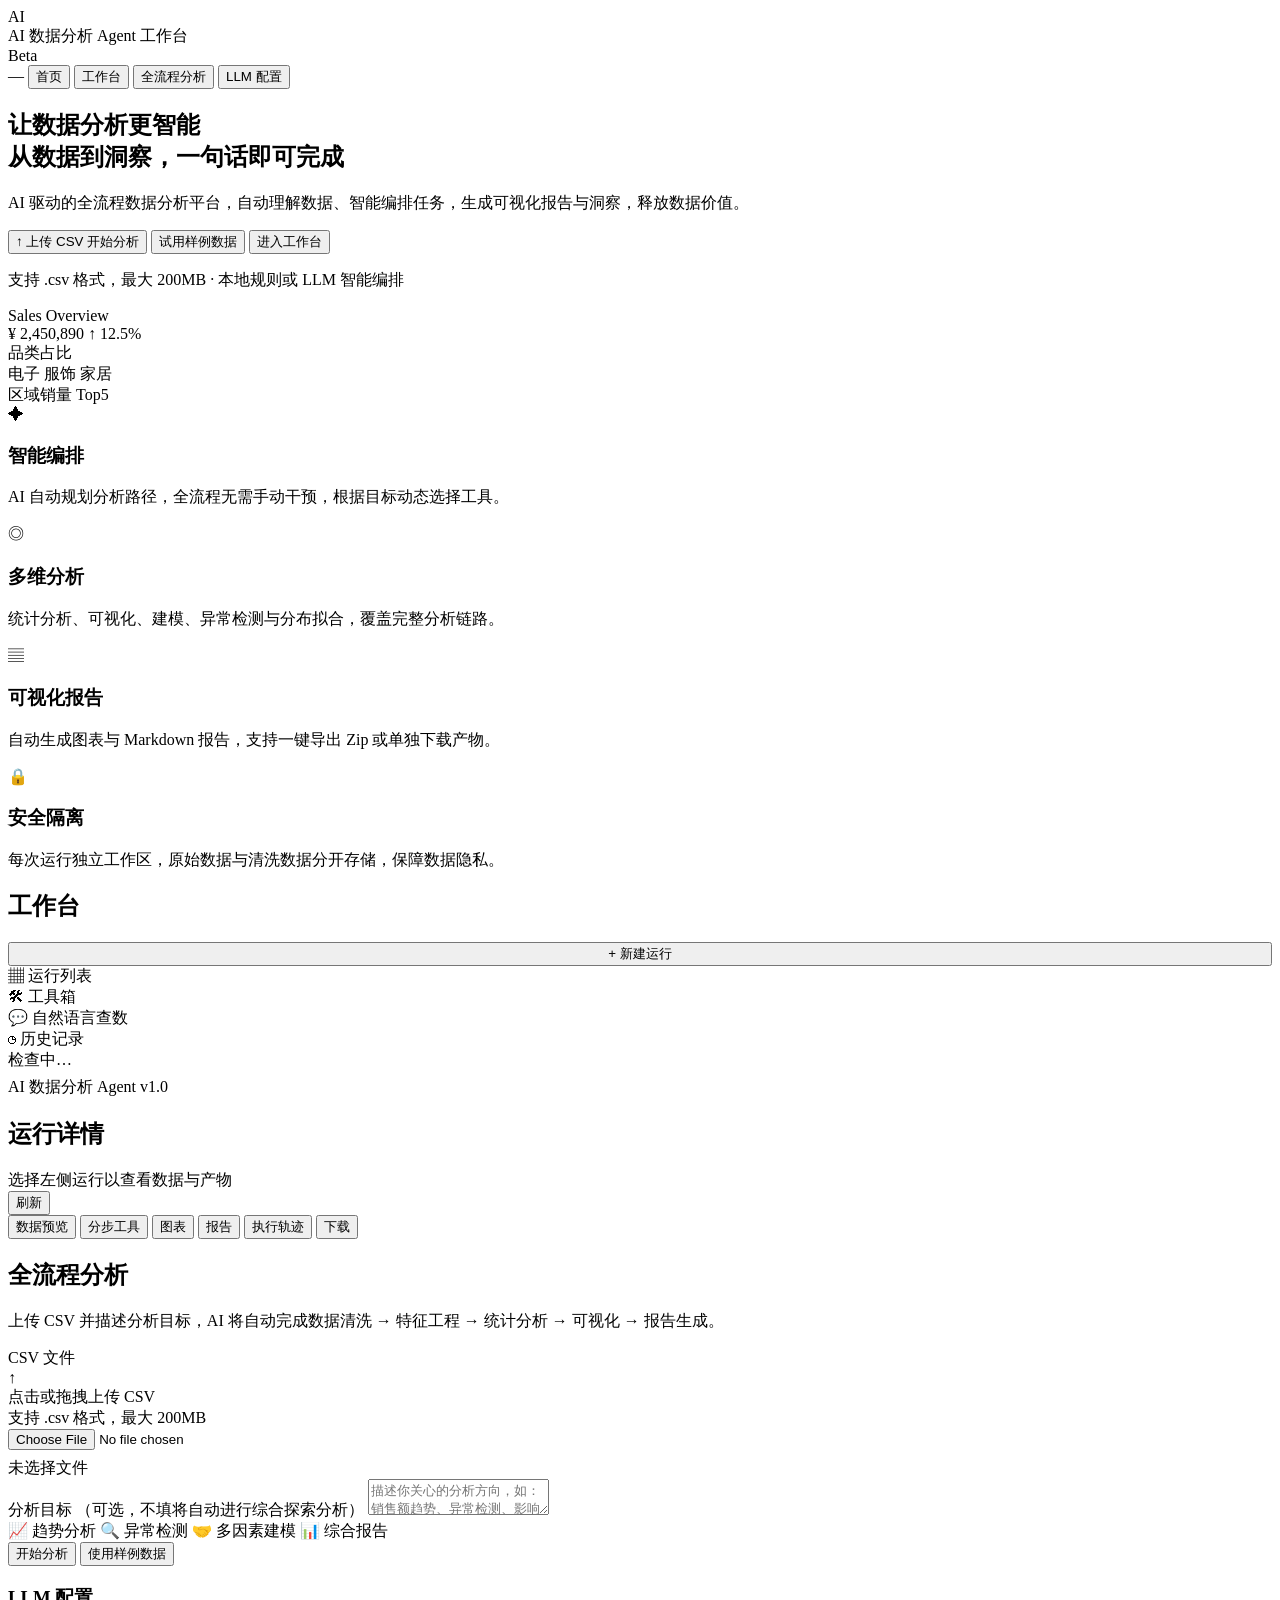
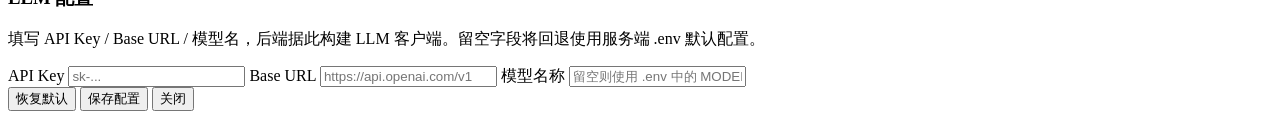
==== code/workbench/csv_agent/web/index.html @ 1aa83670 "feat(csv): 全流程分析目标可选 + 模板/智能建议 chips，优化目标输入体验 分析目标不再强制必填，为空时后端自动使用默认综合探索目标。新增 /api/run/{rid}/suggest" ====
<!DOCTYPE html>
<html lang="zh-CN">
<head>
  <meta charset="UTF-8">
  <meta name="viewport" content="width=device-width, initial-scale=1.0">
  <title>AI 数据分析 Agent 工作台</title>
  <link rel="stylesheet" href="/web/app.css">
  <link rel="preconnect" href="https://fonts.googleapis.com">
  <link rel="preconnect" href="https://fonts.gstatic.com" crossorigin>
  <link href="https://fonts.googleapis.com/css2?family=Inter:wght@400;500;600;700&display=swap" rel="stylesheet">
</head>
<body>
  <!-- 顶部导航 -->
  <header class="topbar">
    <div class="brand">
      <div class="logo-mark">AI</div>
      <div class="brand-title">AI 数据分析 <span>Agent 工作台</span></div>
      <span class="beta">Beta</span>
    </div>
    <div class="top-actions">
      <span class="mode-badge" id="modeBadge"><span class="dot"></span><span id="modeText">—</span></span>
      <button class="btn btn-ghost" id="navHome">首页</button>
      <button class="btn btn-ghost" id="navWorkbench">工作台</button>
      <button class="btn btn-ghost" id="navFlow">全流程分析</button>
      <button class="btn btn-ghost" id="llmConfigBtn">LLM 配置</button>
    </div>
  </header>

  <!-- 1. 首页 -->
  <section class="view active" id="view-home">
    <div class="hero">
      <div class="hero-grid">
        <div class="hero-left">
          <h1>让数据分析更智能<br>从数据到洞察，<span class="accent">一句话即可完成</span></h1>
          <p class="lead">AI 驱动的全流程数据分析平台，自动理解数据、智能编排任务，生成可视化报告与洞察，释放数据价值。</p>
          <div class="hero-actions">
            <button class="btn btn-primary btn-lg" id="homeUploadBtn"><span>↑</span> 上传 CSV 开始分析</button>
            <button class="btn btn-outline btn-lg" id="homeSampleBtn">试用样例数据</button>
            <button class="btn btn-ghost btn-lg" id="homeWorkbenchBtn">进入工作台</button>
          </div>
          <p class="hero-note">支持 .csv 格式，最大 200MB · 本地规则或 LLM 智能编排</p>
        </div>
        <div class="hero-visual">
          <div class="float-card c1">
            <div class="card-title">Sales Overview</div>
            <div class="big">¥ 2,450,890 <span class="up">↑ 12.5%</span></div>
            <div class="mini-bar">
              <i style="height:40%"></i><i style="height:65%"></i><i style="height:50%"></i><i style="height:80%"></i><i style="height:70%"></i><i style="height:95%"></i>
            </div>
          </div>
          <div class="float-card c2">
            <div class="card-title">品类占比</div>
            <div class="donut"></div>
            <div class="legend">
              <span><span class="dot" style="background:var(--primary)"></span>电子</span>
              <span><span class="dot" style="background:var(--violet)"></span>服饰</span>
              <span><span class="dot" style="background:var(--cyan)"></span>家居</span>
            </div>
          </div>
          <div class="float-card c3">
            <div class="card-title">区域销量 Top5</div>
            <div class="mini-bar">
              <i style="height:90%"></i><i style="height:75%"></i><i style="height:60%"></i><i style="height:45%"></i><i style="height:30%"></i>
            </div>
          </div>
        </div>
      </div>
    </div>
    <div class="features">
      <div class="feature-card">
        <div class="feature-icon blue">✦</div>
        <h3>智能编排</h3>
        <p>AI 自动规划分析路径，全流程无需手动干预，根据目标动态选择工具。</p>
      </div>
      <div class="feature-card">
        <div class="feature-icon violet">◎</div>
        <h3>多维分析</h3>
        <p>统计分析、可视化、建模、异常检测与分布拟合，覆盖完整分析链路。</p>
      </div>
      <div class="feature-card">
        <div class="feature-icon cyan">▤</div>
        <h3>可视化报告</h3>
        <p>自动生成图表与 Markdown 报告，支持一键导出 Zip 或单独下载产物。</p>
      </div>
      <div class="feature-card">
        <div class="feature-icon green">🔒</div>
        <h3>安全隔离</h3>
        <p>每次运行独立工作区，原始数据与清洗数据分开存储，保障数据隐私。</p>
      </div>
    </div>
  </section>

  <!-- 2. 数据工作台 -->
  <section class="view" id="view-workbench">
    <div class="workbench">
      <aside class="sidebar">
        <div class="sidebar-header">
          <h2>工作台</h2>
          <button class="btn btn-primary" style="width:100%" id="newRunBtn">+ 新建运行</button>
        </div>
        <nav class="sidebar-nav">
          <div class="nav-item active" data-section="runs"><span class="icon">▦</span> 运行列表</div>
          <div class="nav-item" data-section="tools"><span class="icon">🛠</span> 工具箱</div>
          <div class="nav-item" data-section="nl"><span class="icon">💬</span> 自然语言查数</div>
          <div class="nav-item" data-section="history"><span class="icon">◷</span> 历史记录</div>
        </nav>
        <div class="sidebar-section" id="sidebarContent">
          <!-- 动态渲染运行列表 -->
        </div>
        <div class="system-status">
          <div class="flex items-center gap-8"><span class="health-dot" id="healthDot"></span><span id="healthText">检查中…</span></div>
          <div class="small muted" style="margin-top:6px">AI 数据分析 Agent v1.0</div>
        </div>
      </aside>

      <main class="main">
        <div class="main-header">
          <div>
            <h2 id="mainTitle">运行详情</h2>
            <div class="breadcrumb" id="mainBreadcrumb">选择左侧运行以查看数据与产物</div>
          </div>
          <div class="flex gap-8">
            <button class="btn btn-sm" id="wbRefreshBtn">刷新</button>
          </div>
        </div>
        <div class="toolbar">
          <div class="toolbar-tabs" id="wbTabs">
            <button class="toolbar-tab active" data-tab="data">数据预览</button>
            <button class="toolbar-tab" data-tab="tools">分步工具</button>
            <button class="toolbar-tab" data-tab="charts">图表</button>
            <button class="toolbar-tab" data-tab="report">报告</button>
            <button class="toolbar-tab" data-tab="trace">执行轨迹</button>
            <button class="toolbar-tab" data-tab="download">下载</button>
          </div>
        </div>
        <div class="content" id="wbContent">
          <!-- 动态渲染 -->
        </div>
      </main>
    </div>
  </section>

  <!-- 3. 全流程分析 -->
  <section class="view" id="view-flow">
    <div class="fullflow">
      <div class="flow-card">
        <h2>全流程分析</h2>
        <p class="lead">上传 CSV 并描述分析目标，AI 将自动完成数据清洗 → 特征工程 → 统计分析 → 可视化 → 报告生成。</p>
        <div class="field-group">
          <label>CSV 文件</label>
          <div class="dropzone" id="flowDropzone">
            <div class="icon">↑</div>
            <div class="title">点击或拖拽上传 CSV</div>
            <div class="hint">支持 .csv 格式，最大 200MB</div>
            <input type="file" id="flowFile" accept=".csv,text/csv">
          </div>
          <div class="small muted" id="flowFileName" style="margin-top:8px">未选择文件</div>
        </div>
        <div class="field-group">
          <label>分析目标 <span class="muted small">（可选，不填将自动进行综合探索分析）</span></label>
          <textarea id="flowGoal" placeholder="描述你关心的分析方向，如：销售额趋势、异常检测、影响因素建模…"></textarea>
          <div class="goal-chips" id="goalChips">
            <span class="chip" data-goal="📈 趋势分析：分析销售额随时间的变化趋势，识别增长或下滑拐点">📈 趋势分析</span>
            <span class="chip" data-goal="🔍 异常检测：识别数据中的离群点与异常值，分析其成因">🔍 异常检测</span>
            <span class="chip" data-goal="🤝 多因素分析：找出影响目标变量的关键因素并构建回归模型">🤝 多因素建模</span>
            <span class="chip" data-goal="📊 综合报告：对这份数据进行全面探索性分析并生成可视化报告">📊 综合报告</span>
          </div>
          <div class="goal-suggest" id="goalSuggest" style="display:none">
            <div class="small muted" style="margin-bottom:6px">💡 基于你的数据，还可以这样分析：</div>
            <div class="goal-chips" id="goalSuggestChips"></div>
          </div>
        </div>
        <div class="flow-actions">
          <button class="btn btn-primary btn-lg" id="flowStartBtn">开始分析</button>
          <button class="btn btn-outline" id="flowSampleBtn">使用样例数据</button>
        </div>
      </div>

      <div class="panel-card progress-card" id="flowProgress" style="display:none">
        <h3>执行进度</h3>
        <div class="progress-steps" id="flowSteps">
          <div class="step" data-step="1"><div class="circle">1</div><div class="label">数据加载</div></div>
          <div class="step" data-step="2"><div class="circle">2</div><div class="label">清洗与特征</div></div>
          <div class="step" data-step="3"><div class="circle">3</div><div class="label">统计分析</div></div>
          <div class="step" data-step="4"><div class="circle">4</div><div class="label">可视化</div></div>
          <div class="step" data-step="5"><div class="circle">5</div><div class="label">生成报告</div></div>
        </div>
        <div class="progress-bar"><i id="flowProgressBar" style="width:0%"></i></div>
        <div class="progress-logs" id="flowLogs"></div>
      </div>

      <div class="panel-card" id="flowResult" style="display:none">
        <div class="result-tabs" id="flowResultTabs">
          <button class="result-tab active" data-tab="report">报告</button>
          <button class="result-tab" data-tab="charts">图表</button>
          <button class="result-tab" data-tab="trace">执行轨迹</button>
        </div>
        <div id="flowResultBody"></div>
      </div>
    </div>
  </section>

  <div id="toast"></div>

  <!-- LLM 配置弹窗 -->
  <div class="modal-mask" id="llmModal">
    <div class="modal">
      <h3>LLM 配置</h3>
      <p class="muted">填写 API Key / Base URL / 模型名，后端据此构建 LLM 客户端。留空字段将回退使用服务端 .env 默认配置。</p>
      <label class="field"><span>API Key</span>
        <input type="password" id="llmApiKey" placeholder="sk-..." autocomplete="off"></label>
      <label class="field"><span>Base URL</span>
        <input type="text" id="llmBaseUrl" placeholder="https://api.openai.com/v1"></label>
      <label class="field"><span>模型名称</span>
        <input type="text" id="llmModel" placeholder="留空则使用 .env 中的 MODEL_NAME"></label>
      <div class="flex gap-12" style="justify-content:flex-end">
        <button class="btn" id="llmResetBtn">恢复默认</button>
        <button class="btn btn-primary" id="llmSaveBtn">保存配置</button>
        <button class="btn btn-ghost" id="llmCloseBtn">关闭</button>
      </div>
      <div id="llmStatus" class="small" style="margin-top:12px"></div>
    </div>
  </div>

  <script src="/web/app.js?v=8"></script>
</body>
</html>
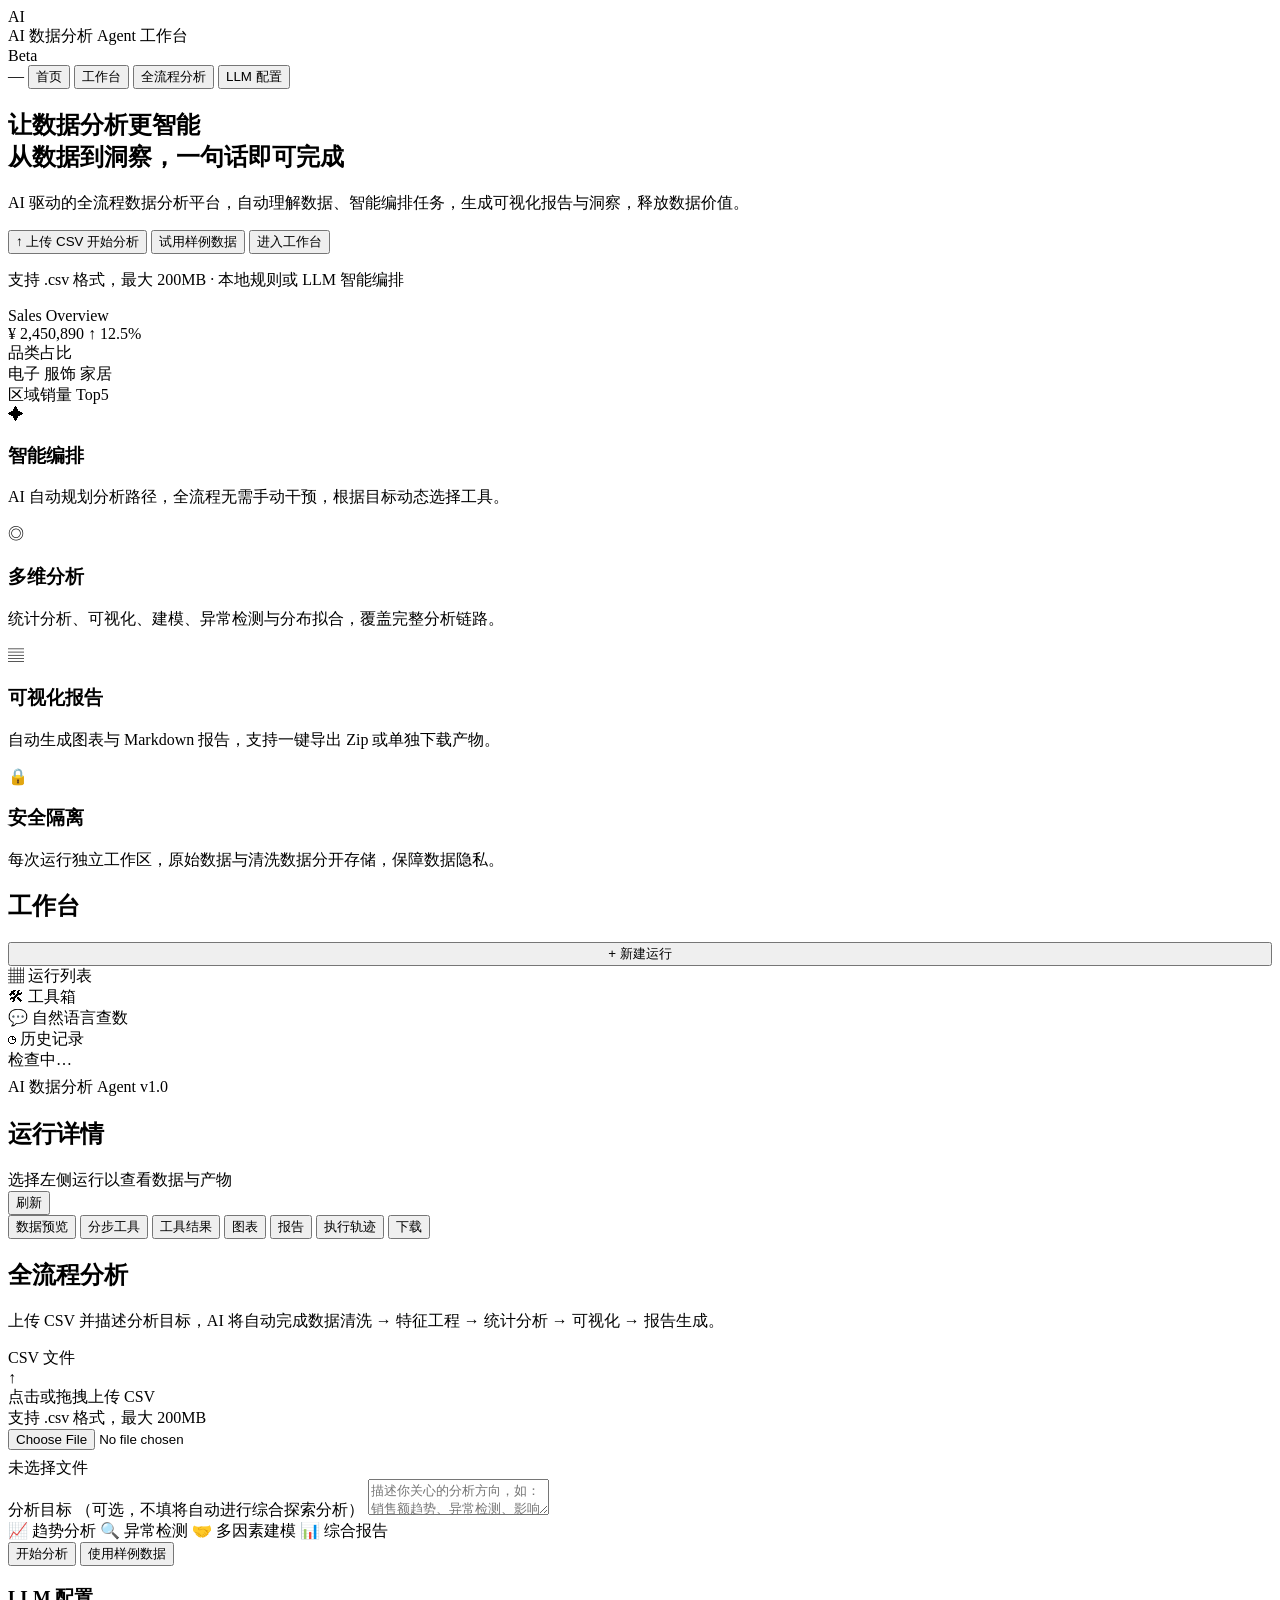
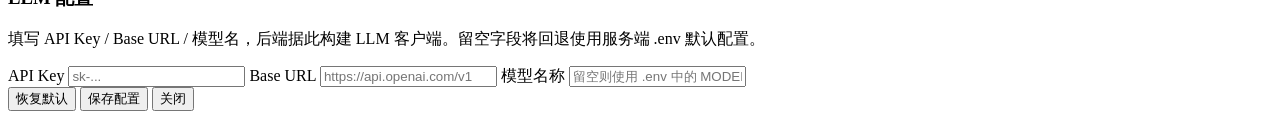
==== commit de3743d9: "fix(csv_agent): 修复分布拟合等工具点击后跳数据预览的bug" ====
--- a/code/workbench/csv_agent/web/index.html
+++ b/code/workbench/csv_agent/web/index.html
@@ -127,6 +127,7 @@
           <div class="toolbar-tabs" id="wbTabs">
             <button class="toolbar-tab active" data-tab="data">数据预览</button>
             <button class="toolbar-tab" data-tab="tools">分步工具</button>
+            <button class="toolbar-tab" data-tab="tool-result">工具结果</button>
             <button class="toolbar-tab" data-tab="charts">图表</button>
             <button class="toolbar-tab" data-tab="report">报告</button>
             <button class="toolbar-tab" data-tab="trace">执行轨迹</button>
@@ -222,6 +223,6 @@
     </div>
   </div>
 
-  <script src="/web/app.js?v=8"></script>
+  <script src="/web/app.js?v=10"></script>
 </body>
 </html>
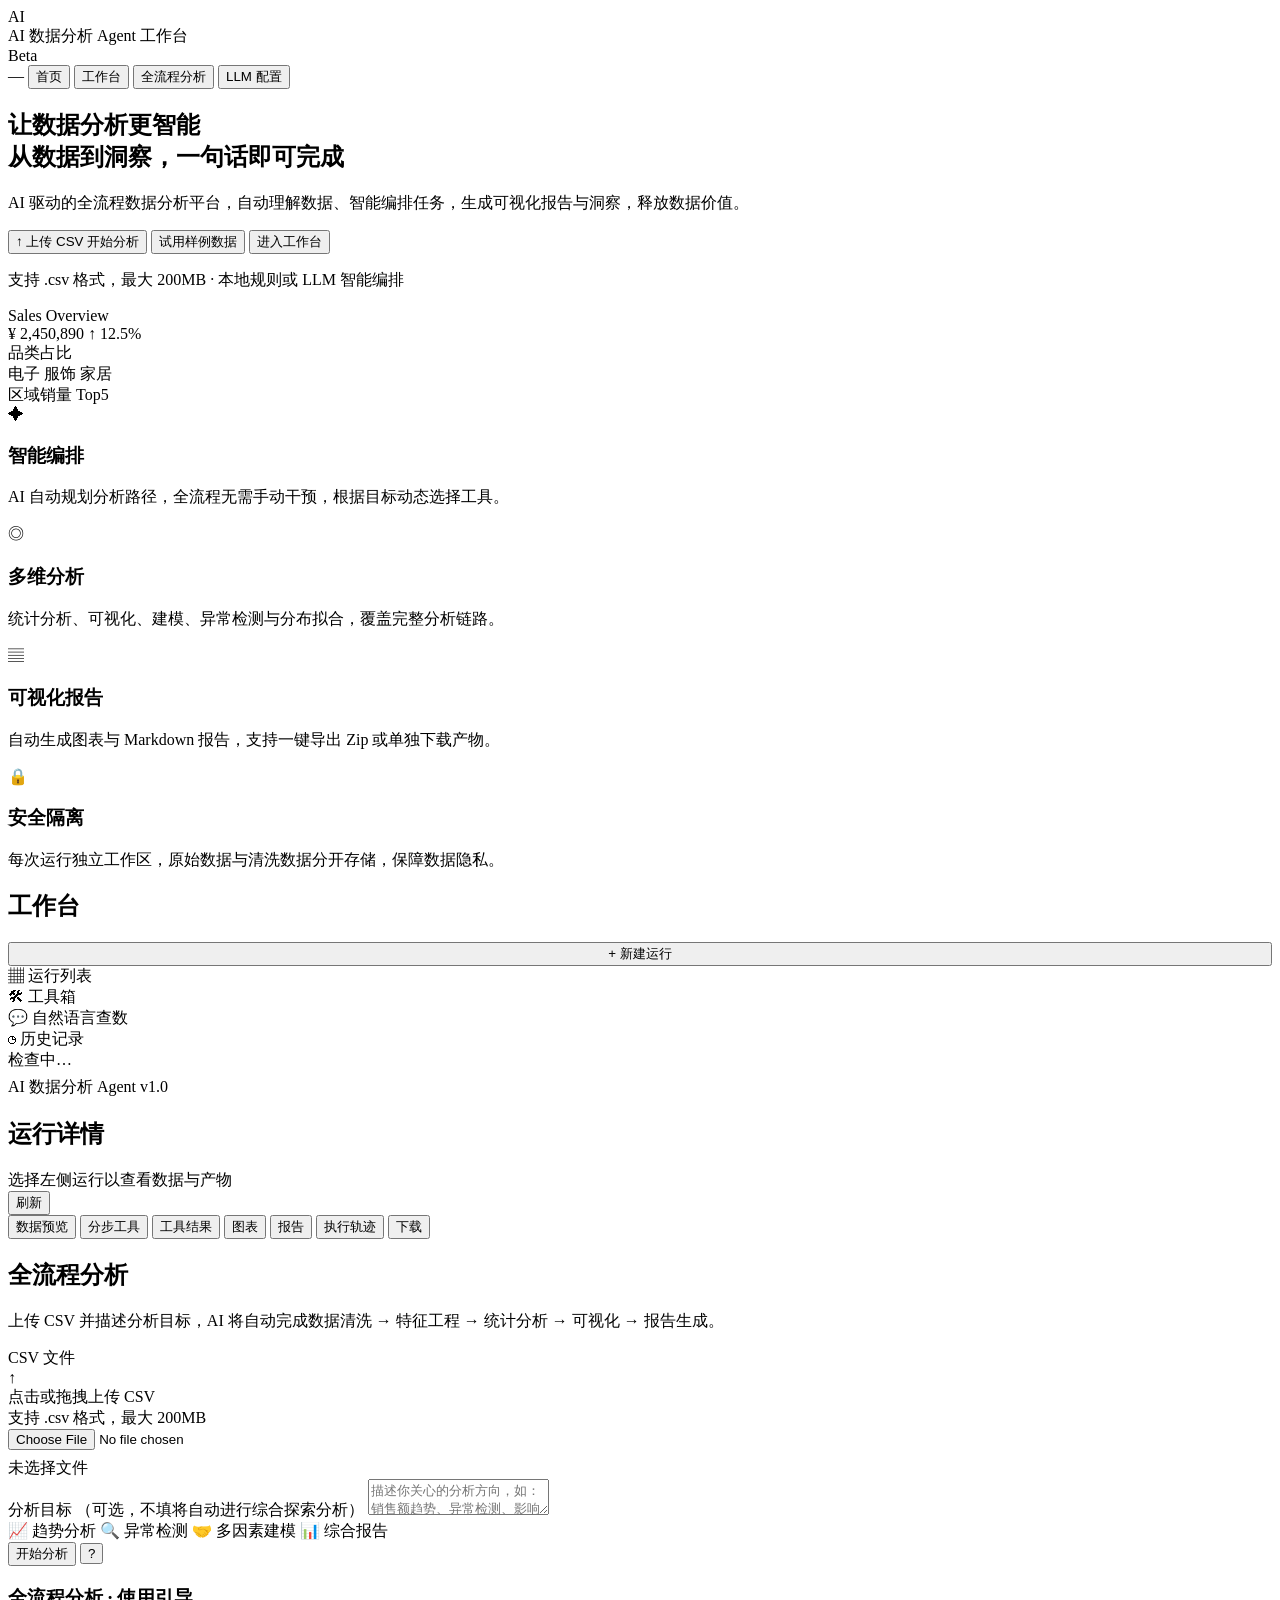
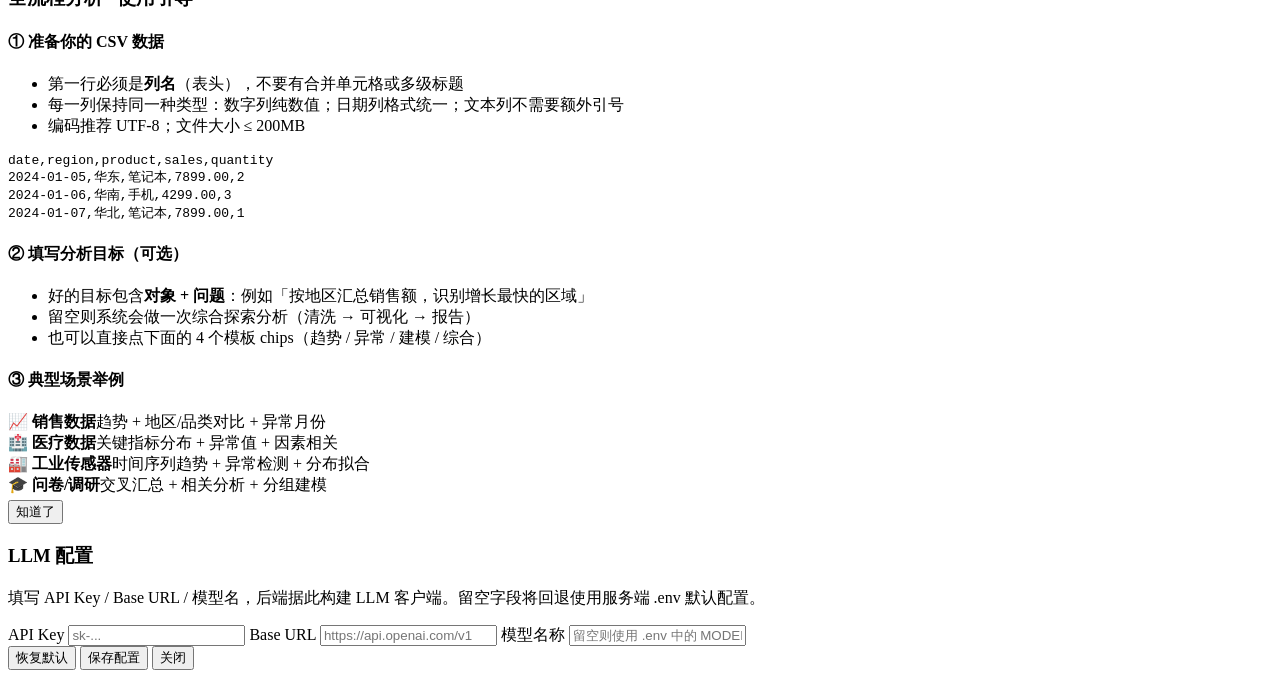
==== commit b77f7768: "refactor(csv_agent): 全流程分析页移除样例数据按钮，改为帮助引导弹窗+上传文件醒目提示" ====
--- a/code/workbench/csv_agent/web/index.html
+++ b/code/workbench/csv_agent/web/index.html
@@ -155,7 +155,13 @@
             <div class="hint">支持 .csv 格式，最大 200MB</div>
             <input type="file" id="flowFile" accept=".csv,text/csv">
           </div>
-          <div class="small muted" id="flowFileName" style="margin-top:8px">未选择文件</div>
+          <div id="flowFileName" class="file-selected" style="display:none;margin-top:10px">
+            <span class="fs-icon">📄</span>
+            <span class="fs-name">—</span>
+            <span class="fs-size muted small">—</span>
+            <span class="fs-badge">已选择</span>
+          </div>
+          <div class="small muted" id="flowFileNameHint" style="margin-top:8px">未选择文件</div>
         </div>
         <div class="field-group">
           <label>分析目标 <span class="muted small">（可选，不填将自动进行综合探索分析）</span></label>
@@ -173,7 +179,7 @@
         </div>
         <div class="flow-actions">
           <button class="btn btn-primary btn-lg" id="flowStartBtn">开始分析</button>
-          <button class="btn btn-outline" id="flowSampleBtn">使用样例数据</button>
+          <button class="icon-btn-sm" id="flowHelpBtn" title="使用引导" aria-label="使用引导">?</button>
         </div>
       </div>
 
@@ -202,6 +208,45 @@
   </section>
 
   <div id="toast"></div>
+
+  <!-- 使用引导弹窗 -->
+  <div class="modal-mask" id="helpModal">
+    <div class="modal help-modal">
+      <h3>全流程分析 · 使用引导</h3>
+      <div class="help-section">
+        <h4>① 准备你的 CSV 数据</h4>
+        <ul>
+          <li>第一行必须是<strong>列名</strong>（表头），不要有合并单元格或多级标题</li>
+          <li>每一列保持同一种类型：数字列纯数值；日期列格式统一；文本列不需要额外引号</li>
+          <li>编码推荐 UTF-8；文件大小 ≤ 200MB</li>
+        </ul>
+        <pre>date,region,product,sales,quantity
+2024-01-05,华东,笔记本,7899.00,2
+2024-01-06,华南,手机,4299.00,3
+2024-01-07,华北,笔记本,7899.00,1</pre>
+      </div>
+      <div class="help-section">
+        <h4>② 填写分析目标（可选）</h4>
+        <ul>
+          <li>好的目标包含<strong>对象 + 问题</strong>：例如「按地区汇总销售额，识别增长最快的区域」</li>
+          <li>留空则系统会做一次综合探索分析（清洗 → 可视化 → 报告）</li>
+          <li>也可以直接点下面的 4 个模板 chips（趋势 / 异常 / 建模 / 综合）</li>
+        </ul>
+      </div>
+      <div class="help-section">
+        <h4>③ 典型场景举例</h4>
+        <div class="help-cases">
+          <div class="hc"><b>📈 销售数据</b><span>趋势 + 地区/品类对比 + 异常月份</span></div>
+          <div class="hc"><b>🏥 医疗数据</b><span>关键指标分布 + 异常值 + 因素相关</span></div>
+          <div class="hc"><b>🏭 工业传感器</b><span>时间序列趋势 + 异常检测 + 分布拟合</span></div>
+          <div class="hc"><b>🎓 问卷/调研</b><span>交叉汇总 + 相关分析 + 分组建模</span></div>
+        </div>
+      </div>
+      <div class="flex gap-12" style="justify-content:flex-end;margin-top:4px">
+        <button class="btn btn-primary" id="helpCloseBtn">知道了</button>
+      </div>
+    </div>
+  </div>
 
   <!-- LLM 配置弹窗 -->
   <div class="modal-mask" id="llmModal">
@@ -223,6 +268,6 @@
     </div>
   </div>
 
-  <script src="/web/app.js?v=10"></script>
+  <script src="/web/app.js?v=11"></script>
 </body>
 </html>
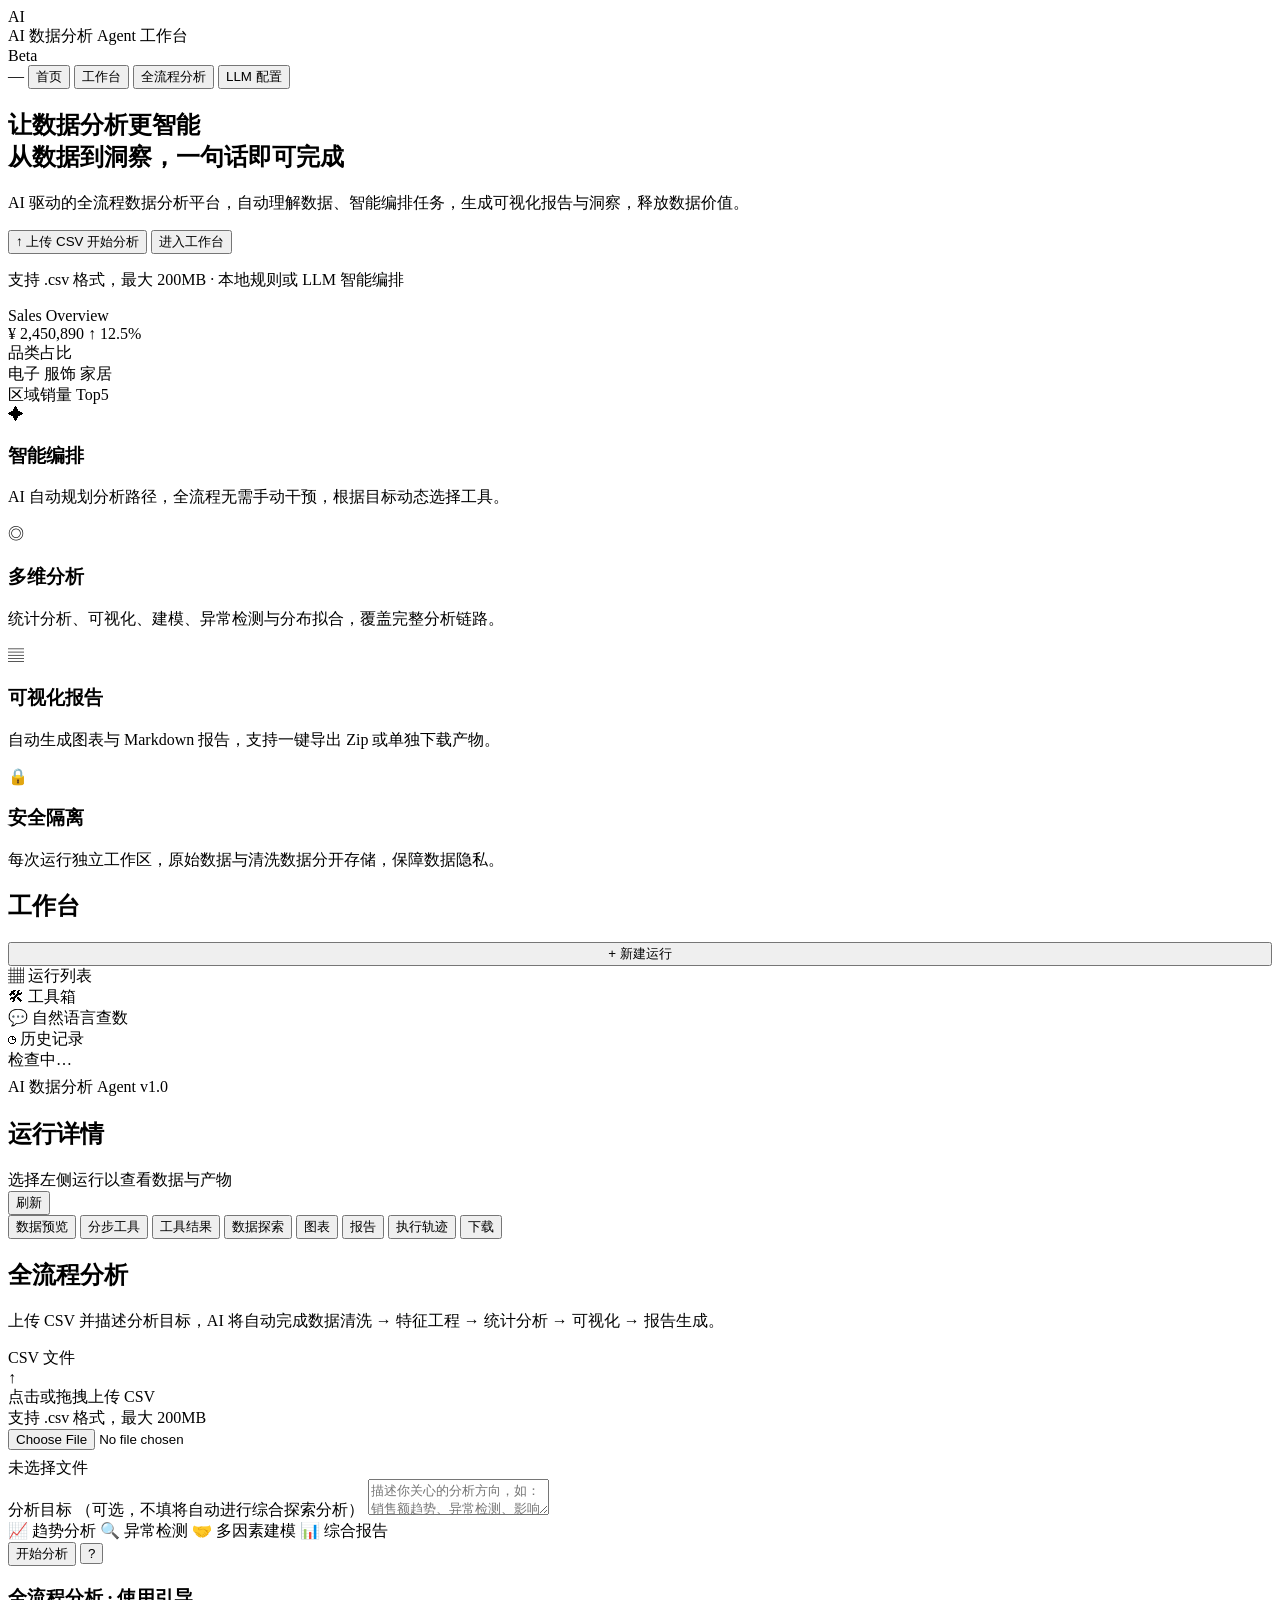
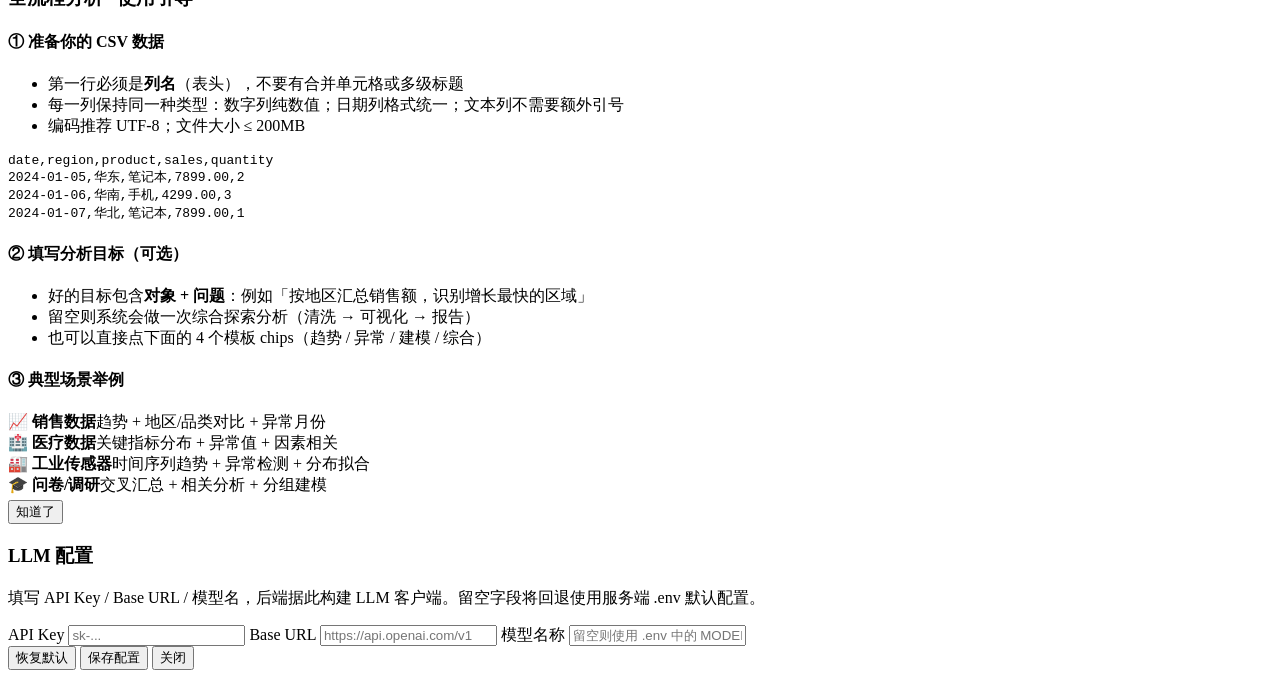
==== commit 9e77a628: "fix(csv_agent): 全流程测试问题修复 + 11项分析能力增强" ====
--- a/code/workbench/csv_agent/web/index.html
+++ b/code/workbench/csv_agent/web/index.html
@@ -35,7 +35,6 @@
           <p class="lead">AI 驱动的全流程数据分析平台，自动理解数据、智能编排任务，生成可视化报告与洞察，释放数据价值。</p>
           <div class="hero-actions">
             <button class="btn btn-primary btn-lg" id="homeUploadBtn"><span>↑</span> 上传 CSV 开始分析</button>
-            <button class="btn btn-outline btn-lg" id="homeSampleBtn">试用样例数据</button>
             <button class="btn btn-ghost btn-lg" id="homeWorkbenchBtn">进入工作台</button>
           </div>
           <p class="hero-note">支持 .csv 格式，最大 200MB · 本地规则或 LLM 智能编排</p>
@@ -128,6 +127,7 @@
             <button class="toolbar-tab active" data-tab="data">数据预览</button>
             <button class="toolbar-tab" data-tab="tools">分步工具</button>
             <button class="toolbar-tab" data-tab="tool-result">工具结果</button>
+            <button class="toolbar-tab" data-tab="explore">数据探索</button>
             <button class="toolbar-tab" data-tab="charts">图表</button>
             <button class="toolbar-tab" data-tab="report">报告</button>
             <button class="toolbar-tab" data-tab="trace">执行轨迹</button>
@@ -268,6 +268,7 @@
     </div>
   </div>
 
-  <script src="/web/app.js?v=11"></script>
+  <script src="https://cdn.plot.ly/plotly-2.35.2.min.js" charset="utf-8"></script>
+  <script src="/web/app.js?v=18"></script>
 </body>
 </html>
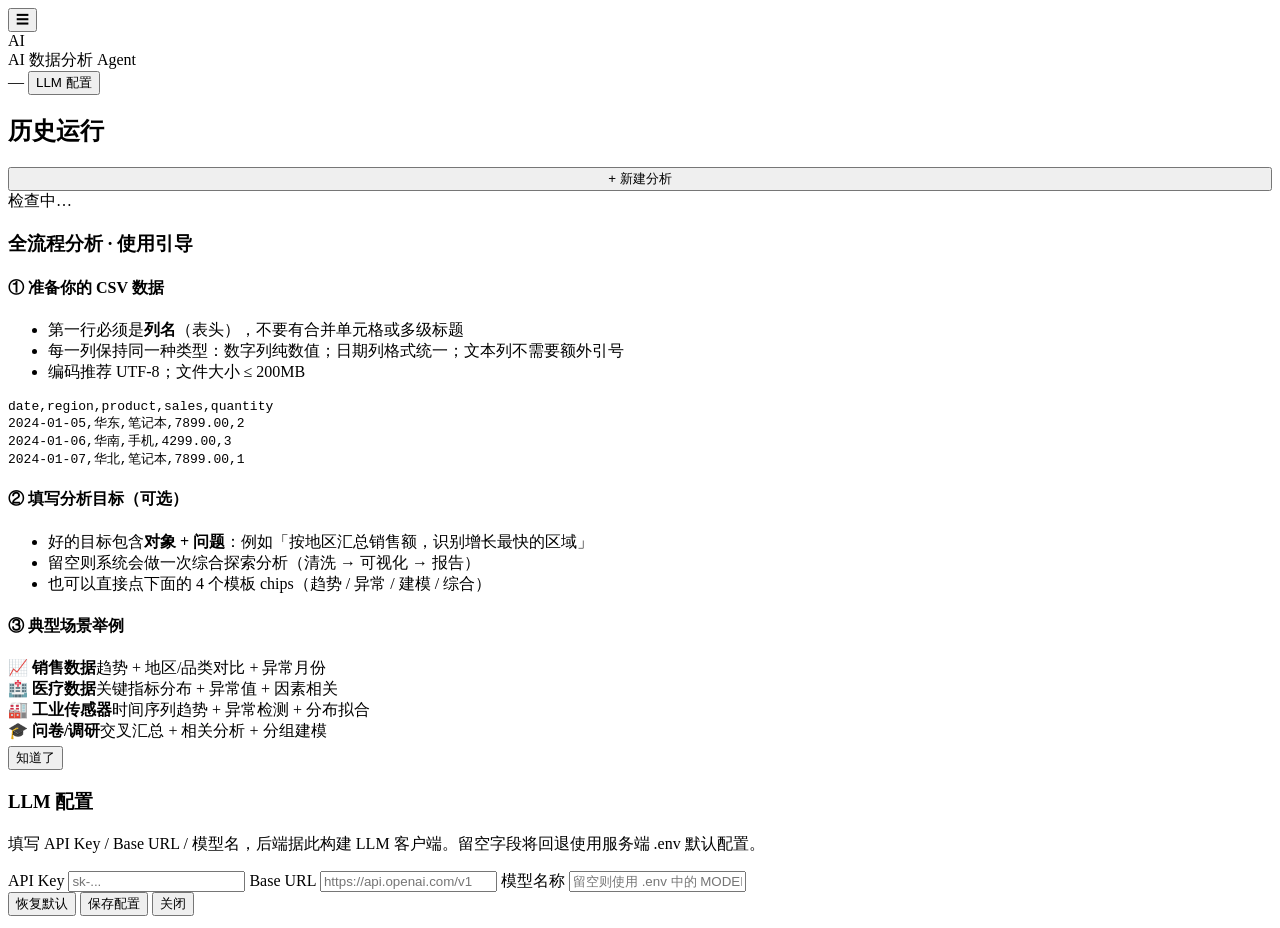
==== commit 4f4a7690: "chore: snapshot before v4 dead code cleanup" ====
--- a/code/workbench/csv_agent/web/index.html
+++ b/code/workbench/csv_agent/web/index.html
@@ -4,7 +4,7 @@
   <meta charset="UTF-8">
   <meta name="viewport" content="width=device-width, initial-scale=1.0">
   <title>AI 数据分析 Agent 工作台</title>
-  <link rel="stylesheet" href="/web/app.css">
+  <link rel="stylesheet" href="/web/app.css?v=21">
   <link rel="preconnect" href="https://fonts.googleapis.com">
   <link rel="preconnect" href="https://fonts.gstatic.com" crossorigin>
   <link href="https://fonts.googleapis.com/css2?family=Inter:wght@400;500;600;700&display=swap" rel="stylesheet">
@@ -13,199 +13,37 @@
   <!-- 顶部导航 -->
   <header class="topbar">
     <div class="brand">
+      <button class="btn btn-ghost btn-sm" id="sidebarToggle" title="历史运行">☰</button>
       <div class="logo-mark">AI</div>
-      <div class="brand-title">AI 数据分析 <span>Agent 工作台</span></div>
-      <span class="beta">Beta</span>
+      <div class="brand-title">AI 数据分析 <span>Agent</span></div>
     </div>
     <div class="top-actions">
       <span class="mode-badge" id="modeBadge"><span class="dot"></span><span id="modeText">—</span></span>
-      <button class="btn btn-ghost" id="navHome">首页</button>
-      <button class="btn btn-ghost" id="navWorkbench">工作台</button>
-      <button class="btn btn-ghost" id="navFlow">全流程分析</button>
-      <button class="btn btn-ghost" id="llmConfigBtn">LLM 配置</button>
+      <button class="btn btn-ghost btn-sm" id="llmConfigBtn">LLM 配置</button>
     </div>
   </header>
 
-  <!-- 1. 首页 -->
-  <section class="view active" id="view-home">
-    <div class="hero">
-      <div class="hero-grid">
-        <div class="hero-left">
-          <h1>让数据分析更智能<br>从数据到洞察，<span class="accent">一句话即可完成</span></h1>
-          <p class="lead">AI 驱动的全流程数据分析平台，自动理解数据、智能编排任务，生成可视化报告与洞察，释放数据价值。</p>
-          <div class="hero-actions">
-            <button class="btn btn-primary btn-lg" id="homeUploadBtn"><span>↑</span> 上传 CSV 开始分析</button>
-            <button class="btn btn-ghost btn-lg" id="homeWorkbenchBtn">进入工作台</button>
-          </div>
-          <p class="hero-note">支持 .csv 格式，最大 200MB · 本地规则或 LLM 智能编排</p>
-        </div>
-        <div class="hero-visual">
-          <div class="float-card c1">
-            <div class="card-title">Sales Overview</div>
-            <div class="big">¥ 2,450,890 <span class="up">↑ 12.5%</span></div>
-            <div class="mini-bar">
-              <i style="height:40%"></i><i style="height:65%"></i><i style="height:50%"></i><i style="height:80%"></i><i style="height:70%"></i><i style="height:95%"></i>
-            </div>
-          </div>
-          <div class="float-card c2">
-            <div class="card-title">品类占比</div>
-            <div class="donut"></div>
-            <div class="legend">
-              <span><span class="dot" style="background:var(--primary)"></span>电子</span>
-              <span><span class="dot" style="background:var(--violet)"></span>服饰</span>
-              <span><span class="dot" style="background:var(--cyan)"></span>家居</span>
-            </div>
-          </div>
-          <div class="float-card c3">
-            <div class="card-title">区域销量 Top5</div>
-            <div class="mini-bar">
-              <i style="height:90%"></i><i style="height:75%"></i><i style="height:60%"></i><i style="height:45%"></i><i style="height:30%"></i>
-            </div>
-          </div>
-        </div>
+  <!-- 单页应用 -->
+  <div id="app">
+    <!-- 侧边栏：历史运行 -->
+    <aside class="sidebar" id="sidebar">
+      <div class="sidebar-header">
+        <h2>历史运行</h2>
+        <button class="btn btn-primary btn-sm" style="width:100%" id="newRunBtn">+ 新建分析</button>
       </div>
-    </div>
-    <div class="features">
-      <div class="feature-card">
-        <div class="feature-icon blue">✦</div>
-        <h3>智能编排</h3>
-        <p>AI 自动规划分析路径，全流程无需手动干预，根据目标动态选择工具。</p>
+      <div class="sidebar-content" id="sidebarContent">
+        <!-- 动态渲染运行列表 -->
       </div>
-      <div class="feature-card">
-        <div class="feature-icon violet">◎</div>
-        <h3>多维分析</h3>
-        <p>统计分析、可视化、建模、异常检测与分布拟合，覆盖完整分析链路。</p>
+      <div class="system-status">
+        <div class="flex items-center gap-8"><span class="health-dot" id="healthDot"></span><span id="healthText">检查中…</span></div>
       </div>
-      <div class="feature-card">
-        <div class="feature-icon cyan">▤</div>
-        <h3>可视化报告</h3>
-        <p>自动生成图表与 Markdown 报告，支持一键导出 Zip 或单独下载产物。</p>
-      </div>
-      <div class="feature-card">
-        <div class="feature-icon green">🔒</div>
-        <h3>安全隔离</h3>
-        <p>每次运行独立工作区，原始数据与清洗数据分开存储，保障数据隐私。</p>
-      </div>
-    </div>
-  </section>
+    </aside>
 
-  <!-- 2. 数据工作台 -->
-  <section class="view" id="view-workbench">
-    <div class="workbench">
-      <aside class="sidebar">
-        <div class="sidebar-header">
-          <h2>工作台</h2>
-          <button class="btn btn-primary" style="width:100%" id="newRunBtn">+ 新建运行</button>
-        </div>
-        <nav class="sidebar-nav">
-          <div class="nav-item active" data-section="runs"><span class="icon">▦</span> 运行列表</div>
-          <div class="nav-item" data-section="tools"><span class="icon">🛠</span> 工具箱</div>
-          <div class="nav-item" data-section="nl"><span class="icon">💬</span> 自然语言查数</div>
-          <div class="nav-item" data-section="history"><span class="icon">◷</span> 历史记录</div>
-        </nav>
-        <div class="sidebar-section" id="sidebarContent">
-          <!-- 动态渲染运行列表 -->
-        </div>
-        <div class="system-status">
-          <div class="flex items-center gap-8"><span class="health-dot" id="healthDot"></span><span id="healthText">检查中…</span></div>
-          <div class="small muted" style="margin-top:6px">AI 数据分析 Agent v1.0</div>
-        </div>
-      </aside>
-
-      <main class="main">
-        <div class="main-header">
-          <div>
-            <h2 id="mainTitle">运行详情</h2>
-            <div class="breadcrumb" id="mainBreadcrumb">选择左侧运行以查看数据与产物</div>
-          </div>
-          <div class="flex gap-8">
-            <button class="btn btn-sm" id="wbRefreshBtn">刷新</button>
-          </div>
-        </div>
-        <div class="toolbar">
-          <div class="toolbar-tabs" id="wbTabs">
-            <button class="toolbar-tab active" data-tab="data">数据预览</button>
-            <button class="toolbar-tab" data-tab="tools">分步工具</button>
-            <button class="toolbar-tab" data-tab="tool-result">工具结果</button>
-            <button class="toolbar-tab" data-tab="explore">数据探索</button>
-            <button class="toolbar-tab" data-tab="charts">图表</button>
-            <button class="toolbar-tab" data-tab="report">报告</button>
-            <button class="toolbar-tab" data-tab="trace">执行轨迹</button>
-            <button class="toolbar-tab" data-tab="download">下载</button>
-          </div>
-        </div>
-        <div class="content" id="wbContent">
-          <!-- 动态渲染 -->
-        </div>
-      </main>
-    </div>
-  </section>
-
-  <!-- 3. 全流程分析 -->
-  <section class="view" id="view-flow">
-    <div class="fullflow">
-      <div class="flow-card">
-        <h2>全流程分析</h2>
-        <p class="lead">上传 CSV 并描述分析目标，AI 将自动完成数据清洗 → 特征工程 → 统计分析 → 可视化 → 报告生成。</p>
-        <div class="field-group">
-          <label>CSV 文件</label>
-          <div class="dropzone" id="flowDropzone">
-            <div class="icon">↑</div>
-            <div class="title">点击或拖拽上传 CSV</div>
-            <div class="hint">支持 .csv 格式，最大 200MB</div>
-            <input type="file" id="flowFile" accept=".csv,text/csv">
-          </div>
-          <div id="flowFileName" class="file-selected" style="display:none;margin-top:10px">
-            <span class="fs-icon">📄</span>
-            <span class="fs-name">—</span>
-            <span class="fs-size muted small">—</span>
-            <span class="fs-badge">已选择</span>
-          </div>
-          <div class="small muted" id="flowFileNameHint" style="margin-top:8px">未选择文件</div>
-        </div>
-        <div class="field-group">
-          <label>分析目标 <span class="muted small">（可选，不填将自动进行综合探索分析）</span></label>
-          <textarea id="flowGoal" placeholder="描述你关心的分析方向，如：销售额趋势、异常检测、影响因素建模…"></textarea>
-          <div class="goal-chips" id="goalChips">
-            <span class="chip" data-goal="📈 趋势分析：分析销售额随时间的变化趋势，识别增长或下滑拐点">📈 趋势分析</span>
-            <span class="chip" data-goal="🔍 异常检测：识别数据中的离群点与异常值，分析其成因">🔍 异常检测</span>
-            <span class="chip" data-goal="🤝 多因素分析：找出影响目标变量的关键因素并构建回归模型">🤝 多因素建模</span>
-            <span class="chip" data-goal="📊 综合报告：对这份数据进行全面探索性分析并生成可视化报告">📊 综合报告</span>
-          </div>
-          <div class="goal-suggest" id="goalSuggest" style="display:none">
-            <div class="small muted" style="margin-bottom:6px">💡 基于你的数据，还可以这样分析：</div>
-            <div class="goal-chips" id="goalSuggestChips"></div>
-          </div>
-        </div>
-        <div class="flow-actions">
-          <button class="btn btn-primary btn-lg" id="flowStartBtn">开始分析</button>
-          <button class="icon-btn-sm" id="flowHelpBtn" title="使用引导" aria-label="使用引导">?</button>
-        </div>
-      </div>
-
-      <div class="panel-card progress-card" id="flowProgress" style="display:none">
-        <h3>执行进度</h3>
-        <div class="progress-steps" id="flowSteps">
-          <div class="step" data-step="1"><div class="circle">1</div><div class="label">数据加载</div></div>
-          <div class="step" data-step="2"><div class="circle">2</div><div class="label">清洗与特征</div></div>
-          <div class="step" data-step="3"><div class="circle">3</div><div class="label">统计分析</div></div>
-          <div class="step" data-step="4"><div class="circle">4</div><div class="label">可视化</div></div>
-          <div class="step" data-step="5"><div class="circle">5</div><div class="label">生成报告</div></div>
-        </div>
-        <div class="progress-bar"><i id="flowProgressBar" style="width:0%"></i></div>
-        <div class="progress-logs" id="flowLogs"></div>
-      </div>
-
-      <div class="panel-card" id="flowResult" style="display:none">
-        <div class="result-tabs" id="flowResultTabs">
-          <button class="result-tab active" data-tab="report">报告</button>
-          <button class="result-tab" data-tab="charts">图表</button>
-          <button class="result-tab" data-tab="trace">执行轨迹</button>
-        </div>
-        <div id="flowResultBody"></div>
-      </div>
-    </div>
-  </section>
+    <!-- 主舞台：自适应内容 -->
+    <main class="stage" id="stage">
+      <!-- idle / running / done 三态由 JS 渲染 -->
+    </main>
+  </div>
 
   <div id="toast"></div>
 
@@ -269,6 +107,6 @@
   </div>
 
   <script src="https://cdn.plot.ly/plotly-2.35.2.min.js" charset="utf-8"></script>
-  <script src="/web/app.js?v=18"></script>
+  <script src="/web/app.js?v=21"></script>
 </body>
 </html>
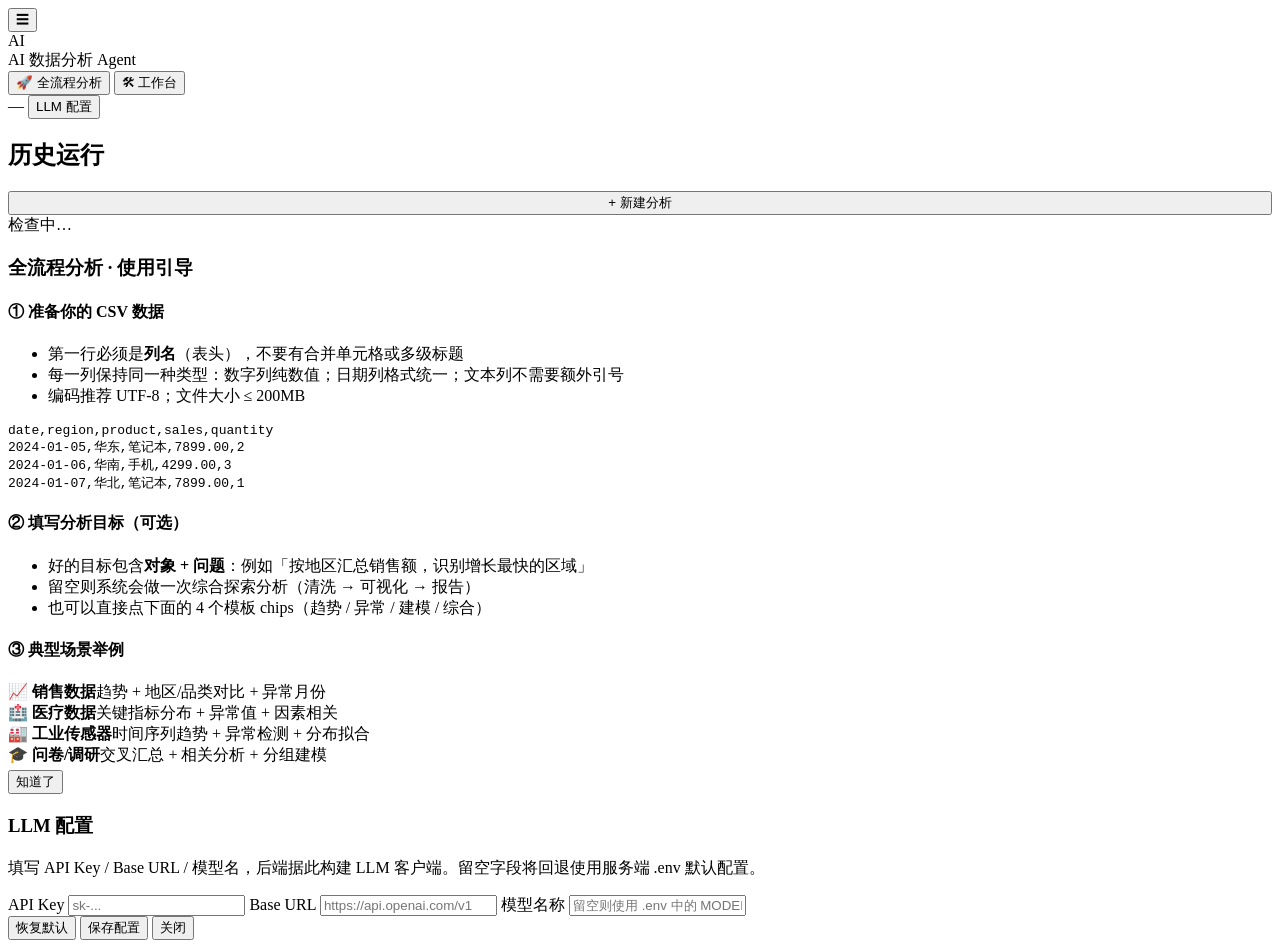
==== commit b4e1ebba: "feat(web): 双模式（全流程分析/工作台）重构，done态精简为3 tab" ====
--- a/code/workbench/csv_agent/web/index.html
+++ b/code/workbench/csv_agent/web/index.html
@@ -4,7 +4,7 @@
   <meta charset="UTF-8">
   <meta name="viewport" content="width=device-width, initial-scale=1.0">
   <title>AI 数据分析 Agent 工作台</title>
-  <link rel="stylesheet" href="/web/app.css?v=21">
+  <link rel="stylesheet" href="/web/app.css?v=23">
   <link rel="preconnect" href="https://fonts.googleapis.com">
   <link rel="preconnect" href="https://fonts.gstatic.com" crossorigin>
   <link href="https://fonts.googleapis.com/css2?family=Inter:wght@400;500;600;700&display=swap" rel="stylesheet">
@@ -17,6 +17,10 @@
       <div class="logo-mark">AI</div>
       <div class="brand-title">AI 数据分析 <span>Agent</span></div>
     </div>
+    <nav class="mode-nav" id="modeNav">
+      <button class="mode-nav-btn active" data-mode="flow">🚀 全流程分析</button>
+      <button class="mode-nav-btn" data-mode="workbench">🛠 工作台</button>
+    </nav>
     <div class="top-actions">
       <span class="mode-badge" id="modeBadge"><span class="dot"></span><span id="modeText">—</span></span>
       <button class="btn btn-ghost btn-sm" id="llmConfigBtn">LLM 配置</button>
@@ -107,6 +111,6 @@
   </div>
 
   <script src="https://cdn.plot.ly/plotly-2.35.2.min.js" charset="utf-8"></script>
-  <script src="/web/app.js?v=21"></script>
+  <script src="/web/app.js?v=23"></script>
 </body>
 </html>
